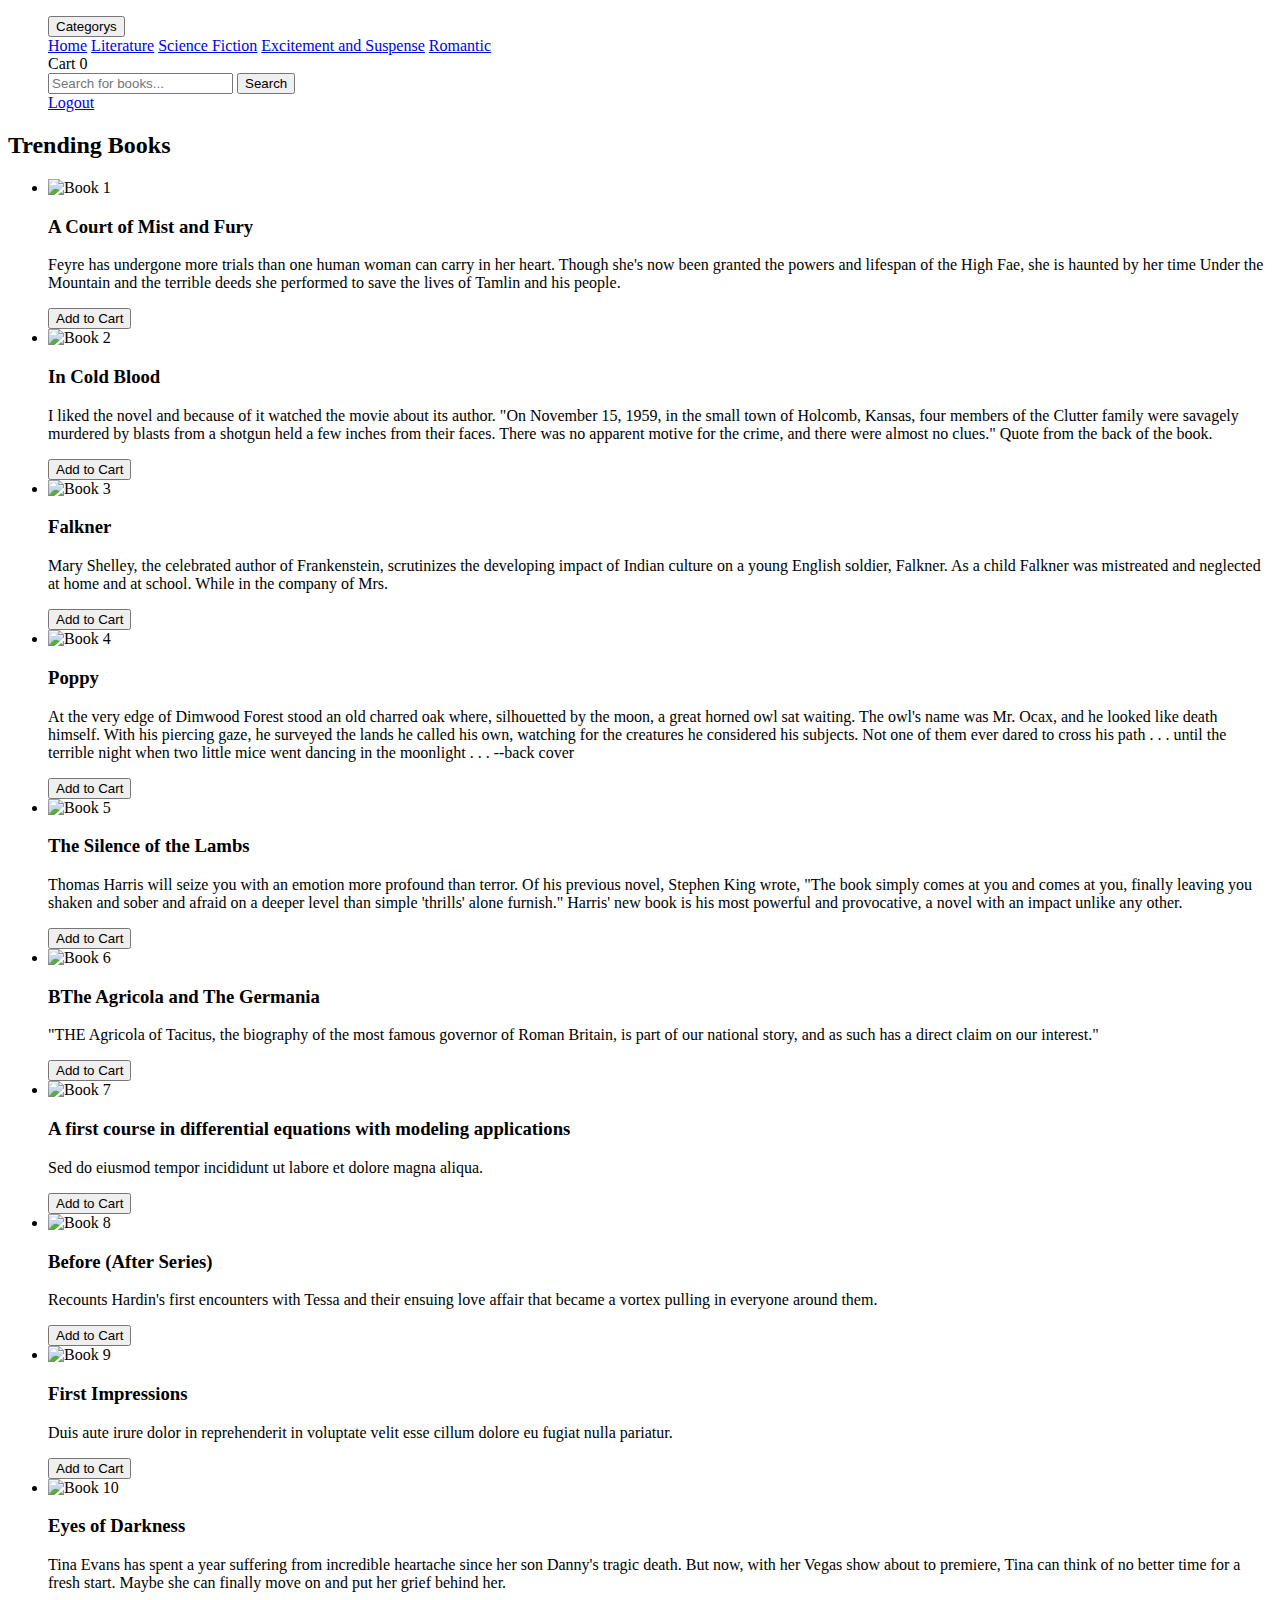
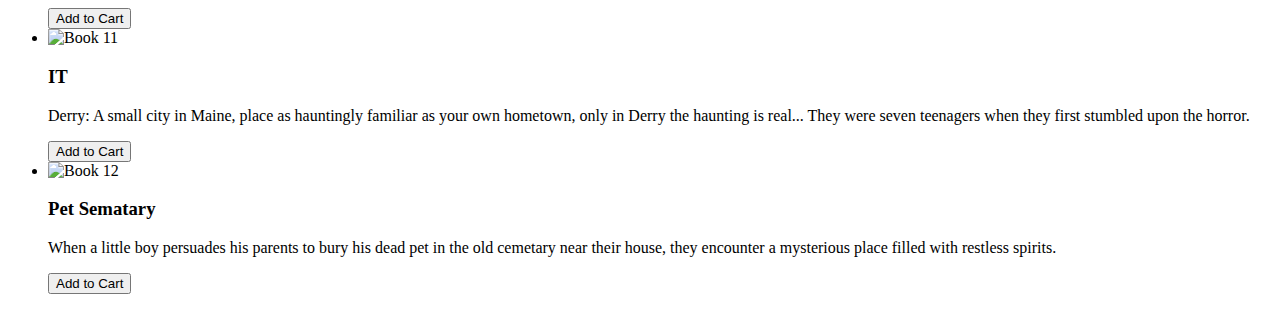
==== index.html @ 01018da8 "Rename README.md to index.html" ====
<!DOCTYPE html>
<html>
<head>
	<title>Library Website</title>
	

	<link rel="stylesheet" href="internet.css">
    <link rel="Website icon" type="png"
    href="file:Internete/image/.jpg">
  </head>
<body>
	<header>
		<nav>
            <ul>
            <div class="dropdown">
                <button class="k"><a>Categorys</a></button>
                  <div class="dropdown-options">
                    	<a href="Internete/Form/index.html">Home</a>
                        <a href="file:Internete/Form/Literature.html">Literature</a>
                        <a href="file:Internete/Form/Science%20Fiction.html">Science Fiction</a>
                        <a href="file:Internete/Form/Excitement%20and%20Suspense.html">Excitement and Suspense</a>
                        <a href="file:Internete/Form/Romantic.html">Romantic</a>
                  </div>
             </div>
                <div class="cart">
                    <a onclick="redirectme('LargeCart.html')">Cart</a>
                    <span id="items" class="cart-items">0</span>
                </div>  
                <div class="search">
                    <form>
                        <input id="searchinput" onkeyup="search1()" type="text" placeholder="Search for books...">
                        <button type="submit"><a>Search</a></button>
                    </form>
                </div>
                <div  class="signup">
                    <a href="login.html"> Logout </a>
                  </div>
            </ul>
		</nav>
	</header>
	<main>
		<section data-category="literature">
			<h2>Trending Books</h2>
			<ul>
				<li>
					<img src="1.jpg" alt="Book 1">
					<h3>A Court of Mist and Fury</h3>
					<p>Feyre has undergone more trials than one human woman can carry in her heart. Though she's now been granted the powers and lifespan of the High Fae, she is haunted by her time Under the Mountain and the terrible deeds she performed to save the lives of Tamlin and his people.</p>
					<button onclick="cartplus()">Add to Cart</button>
				</li>
				<li>
					<img src="2.jpg" alt="Book 2">
					<h3>In Cold Blood </h3>
					<p>I liked the novel and because of it watched the movie about its author.
                        "On November 15, 1959, in the small town of Holcomb, Kansas, four members of the Clutter family were savagely murdered by blasts from a shotgun held a few inches from their faces. There was no apparent motive for the crime, and there were almost no clues."
                        Quote from the back of the book.</p>
					<button onclick="cartplus()">Add to Cart</button>
				</li>
				<li>
					<img src="3.jpg" alt="Book 3">
					<h3>Falkner</h3>
					<p>Mary Shelley, the celebrated author of Frankenstein, scrutinizes the developing impact of Indian culture on a young English soldier, Falkner. As a child Falkner was mistreated 
                        and neglected at home and at school. While in the company of Mrs.</p>
					<button onclick="cartplus()">Add to Cart</button>
				</li>
                <li>
					<img src="4.jpg" alt="Book 4">
					<h3>Poppy</h3>
					<p>At the very edge of Dimwood Forest stood an old charred oak where, silhouetted by the moon, a great horned owl sat waiting. The owl's name was Mr. Ocax, and he looked like death himself. With his piercing gaze, he surveyed the lands he called his own, watching for the creatures he considered his subjects. Not one of them ever dared to cross his path . . . until the terrible night when two little mice went dancing in the moonlight . . .
                        --back cover</p>
					<button onclick="cartplus()">Add to Cart</button>
				</li>
				<li>
					<img src="5.jpg" alt="Book 5">
					<h3>The Silence of the Lambs</h3>
					<p>Thomas Harris will seize you with an emotion more profound than terror.
                        Of his previous novel, Stephen King wrote, "The book simply comes at you and comes at you, finally leaving you shaken and sober and afraid on a deeper level than simple 'thrills' alone furnish." Harris' new book is his most powerful and provocative, a novel with an impact unlike any other.</p>
					<button onclick="cartplus()">Add to Cart</button>
				</li>
				<li>
					
					<img src="6.jpg" alt="Book 6">
					<h3>BThe Agricola and The Germania </h3>
					<p>"THE Agricola of Tacitus, the biography of the most famous governor of Roman Britain, is part of our national story, and as such has a direct claim on our interest."</p>
					<button onclick="cartplus()">Add to Cart</button>
				</li>
				<li>
					<img src="7.jpg" alt="Book 7">
					<h3>A first course in differential equations with modeling applications</h3>
					<p>Sed do eiusmod tempor incididunt ut labore et dolore magna aliqua.</p>
					<button onclick="cartplus()">Add to Cart</button>
				</li>
				<li>
					<img src="8.jpg" alt="Book 8">
					<h3>Before (After Series)</h3>
					<p>Recounts Hardin's first encounters with Tessa and their ensuing love affair that became a vortex pulling in everyone around them.</p>
					<button onclick="cartplus()">Add to Cart</button>
				</li>
				<li>
					<img src="/9.jpg" alt="Book 9">
					<h3>First Impressions</h3>
					<p>Duis aute irure dolor in reprehenderit in voluptate velit esse cillum dolore eu fugiat nulla pariatur.</p>
					<button onclick="cartplus()">Add to Cart</button>
				</li>
				<li>
					<img src="10.jpg" alt="Book 10">
					<h3>Eyes of Darkness</h3>
					<p>Tina Evans has spent a year suffering from incredible heartache since her son Danny's tragic death. But now, with her Vegas show about to premiere, Tina can think of no better time for a 
                        fresh start. Maybe she can finally move on and put her grief behind her.</p>
					<button onclick="cartplus()">Add to Cart</button>
				</li>
				<li>
					<img src="11.jpg" alt="Book 11">
					<h3>IT</h3>
					<p>Derry: A small city in Maine, place as hauntingly familiar as your own hometown, only in Derry the haunting is real...
                        They were seven teenagers when they first stumbled upon the horror.</p>
					<button onclick="cartplus()">Add to Cart</button>
				</li>
				<li>
					<img src="12.jpg" alt="Book 12">
					<h3>Pet Sematary</h3>
					<p>When a little boy persuades his parents to bury his dead pet in the old cemetary near their 
                        house, they encounter a mysterious place filled with restless spirits.</p>
					<button onclick="cartplus()">Add to Cart</button>
				</li>
			</ul>
		</section>
	</main>
	<script src="internet.js"></script>
	

</body>
</html>
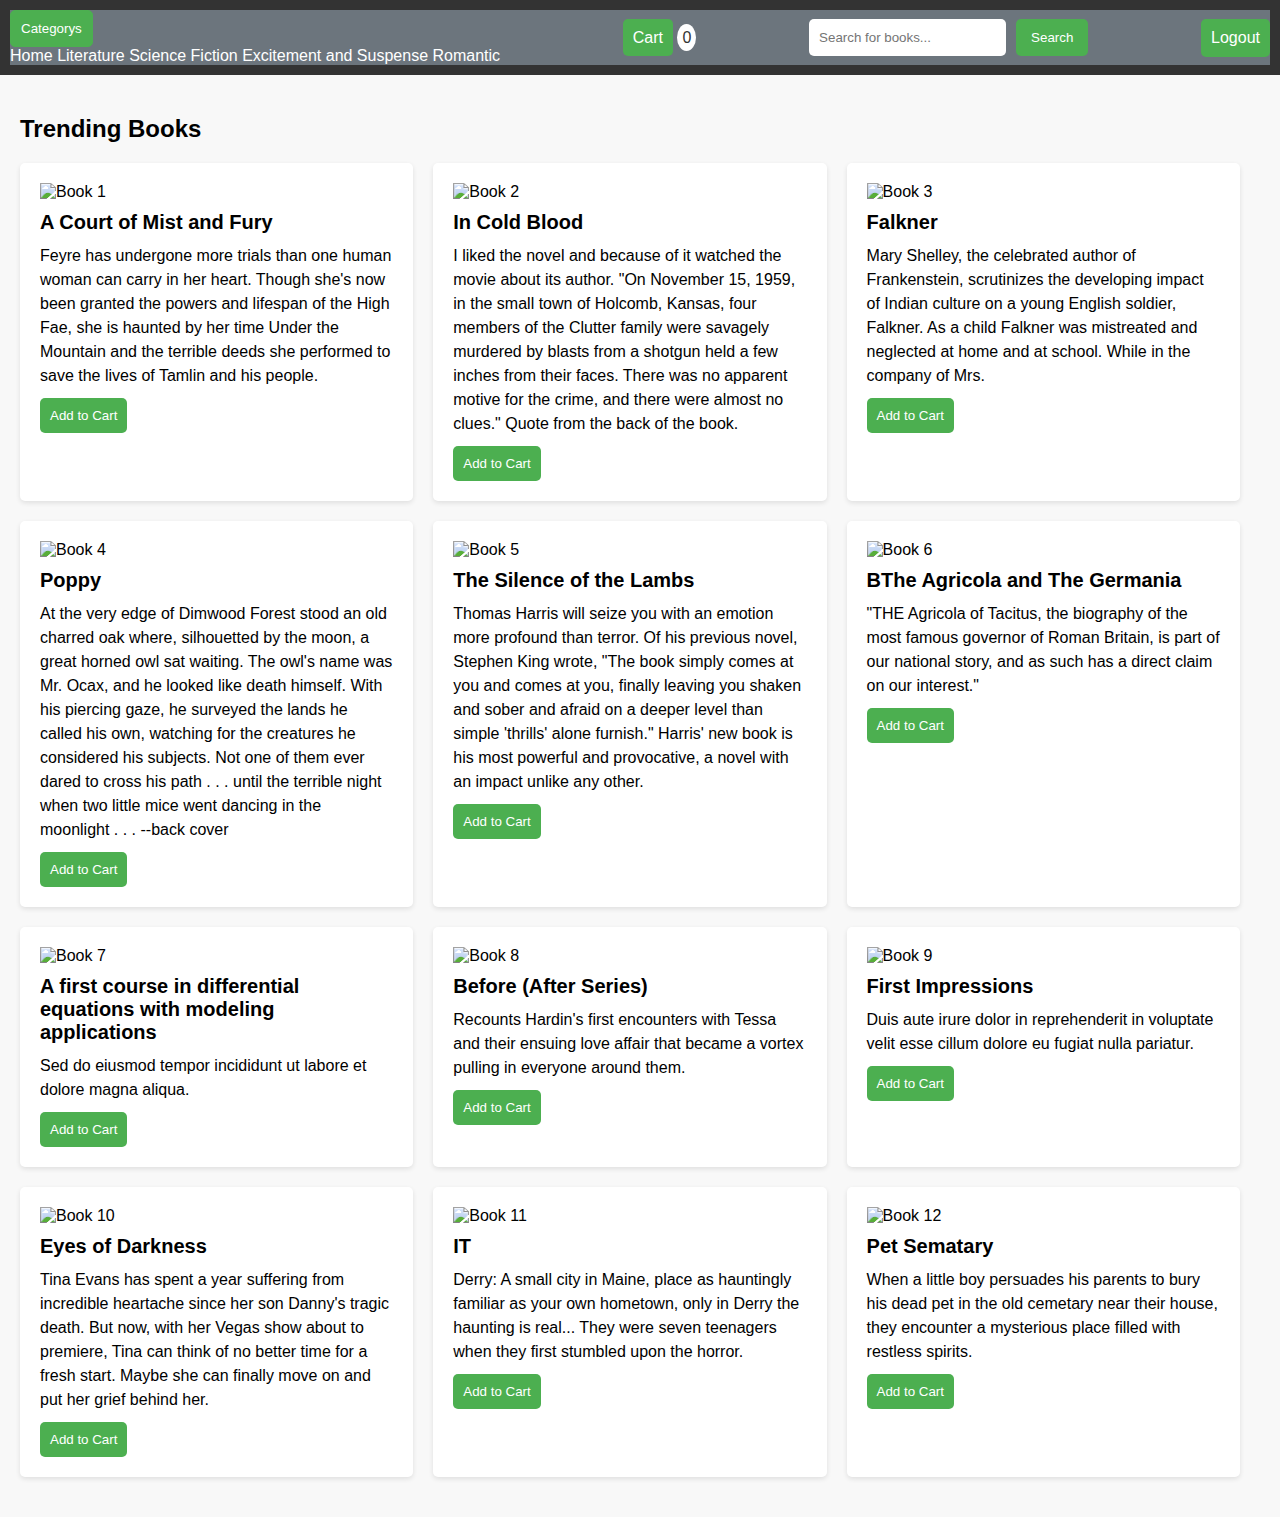
==== commit 59a6aada: "Update index.html" ====
--- a/index.html
+++ b/index.html
@@ -4,7 +4,7 @@
 	<title>Library Website</title>
 	
 
-	<link rel="stylesheet" href="internet.css">
+	<link rel="stylesheet" href="Internete/Form/internet.css">
     <link rel="Website icon" type="png"
     href="file:Internete/image/.jpg">
   </head>
@@ -15,8 +15,8 @@
             <div class="dropdown">
                 <button class="k"><a>Categorys</a></button>
                   <div class="dropdown-options">
-                    	<a href="Internete/Form/index.html">Home</a>
-                        <a href="file:Internete/Form/Literature.html">Literature</a>
+                    	<a href="index.html">Home</a>
+                       <a href="Internete/Form/Literature.html">Literature</a>
                         <a href="file:Internete/Form/Science%20Fiction.html">Science Fiction</a>
                         <a href="file:Internete/Form/Excitement%20and%20Suspense.html">Excitement and Suspense</a>
                         <a href="file:Internete/Form/Romantic.html">Romantic</a>
--- a/Internete/Form/internet.css
+++ b/Internete/Form/internet.css
@@ -0,0 +1,178 @@
+body {
+    background-color: #f8f8f8;
+    font-family: Arial, sans-serif;
+    margin: 0;
+}
+
+header {
+    background-color: #333;
+    color: #fff;
+    padding: 10px;
+}
+
+h1 {
+    margin: 0;
+}
+
+nav ul {
+    display: flex;
+    list-style: none;
+    margin: 0;
+    padding: 0;
+    justify-content: space-between;
+    align-items: center;
+    background-color: #6c757d;
+}
+
+nav ul li:first-child {
+    margin-right: auto;
+    margin-left: 10px;
+}
+
+nav ul li {
+    margin-right: 10px;
+}
+
+nav a {
+    color: #fff;
+    text-decoration: none;
+    cursor: pointer;
+}
+
+nav a:hover {
+    text-decoration: underline;
+}
+
+.search {
+    margin-left: 10px;
+}
+
+.search form {
+    display: flex;
+}
+
+.search input[type="text"] {
+    padding: 10px;
+    border: none;
+    border-radius: 5px;
+    flex-grow: 1;
+}
+
+.search button {
+    padding: 11px 15px;
+    background-color: #4CAF50;
+    color: #fff;
+    border: none;
+    border-radius: 5px;
+    margin-left: 10px;
+    cursor: pointer;
+}
+
+.logout {
+    margin-left: 10px;
+}
+
+.k{
+    padding: 10px;
+    background-color: #4CAF50;
+    color: #ffffff;
+    text-decoration: none;
+    border-radius: 5px;
+    border: solid 1px #4CAF50;
+}
+
+.signup {
+    margin-left: 10px;
+    padding: 10px;
+    background-color: #4CAF50;
+    color: #fff;
+    text-decoration: none;
+    border-radius: 5px;
+}
+
+.cart {
+    margin-left: 10px;
+}
+
+.cart a {
+    cursor: pointer;
+    padding: 10px;
+    background-color: #4CAF50;
+    color: #fff;
+    text-decoration: none;
+    border-radius: 5px;
+    margin-left: 10px;
+}
+
+.cart-items {
+    background-color: #fff;
+    color: #333;
+    padding: 5px;
+    border-radius: 50%;
+}
+
+main {
+    padding: 20px;
+}
+
+section {
+    display: none;
+}
+
+section:first-child {
+    display: block;
+}
+
+section ul {
+    list-style: none;
+    padding: 0;
+    margin: 0;
+    display: flex;
+    flex-wrap: wrap;
+}
+
+section li {
+    flex-basis: calc(33.33% - 20px);
+    margin-right: 20px;
+    margin-bottom: 20px;
+    background-color: #fff;
+    padding: 20px;
+    box-sizing: border-box;
+    border-radius: 5px;
+    box-shadow: 0 2px 5px rgba(0, 0, 0, 0.1);
+}
+
+section li:last-child {
+    margin-right: 0;
+}
+
+section li img {
+    display: block;
+    margin: 0 auto 10px;
+    max-width: 100%;
+    max-height: 200px;
+}
+
+section li h3 {
+    margin: 0;
+    font-size: 20px;
+}
+
+section li p {
+    margin: 10px 0;
+    font-size: 16px;
+    line-height: 1.5;
+}
+
+section li button {
+    padding: 10px;
+    background-color: #4CAF50;
+    color: #fff;
+    border: none;
+    border-radius: 5px;
+    cursor: pointer;
+}
+
+.hidden {
+    display: none;
+}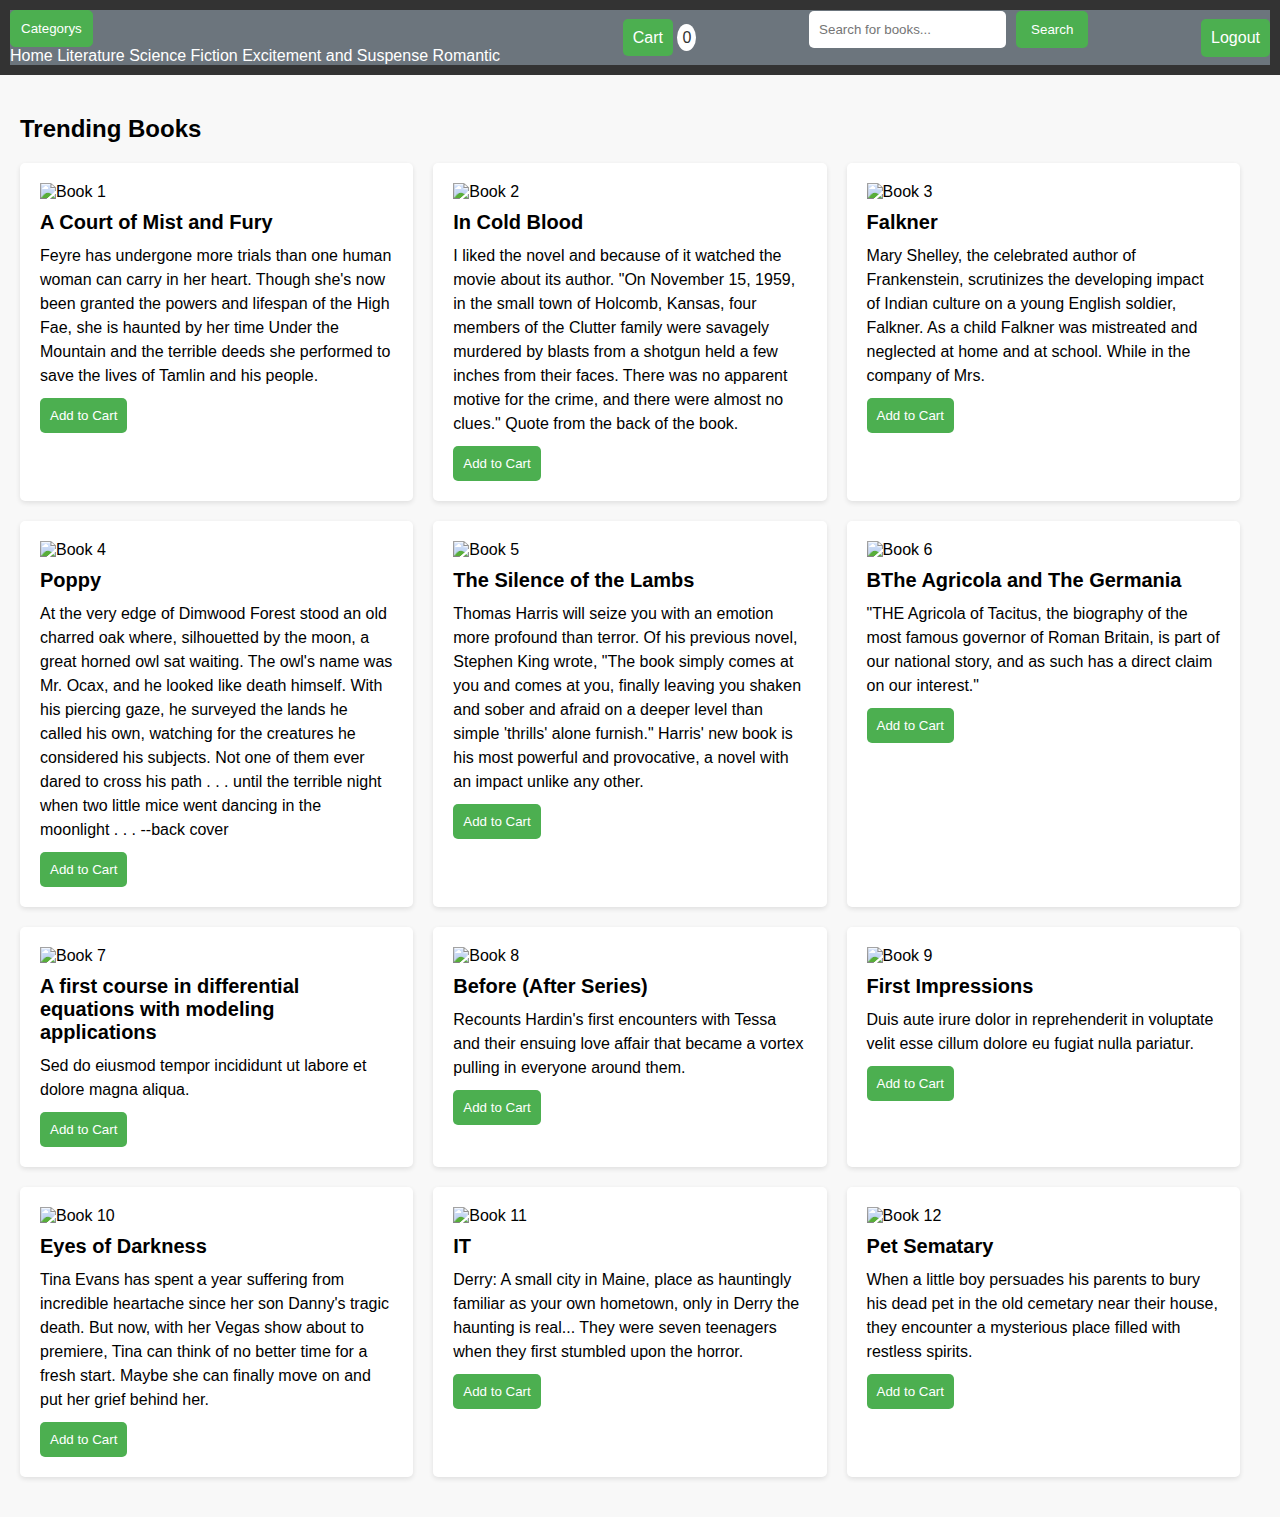
==== commit 75ac6211: "Update index.html" ====
--- a/index.html
+++ b/index.html
@@ -1,10 +1,10 @@
-<!DOCTYPE html>
+
 <html>
 <head>
 	<title>Library Website</title>
 	
 
-	<link rel="stylesheet" href="Internete/Form/internet.css">
+	<link rel="stylesheet" href="internet.css">
     <link rel="Website icon" type="png"
     href="file:Internete/image/.jpg">
   </head>
--- a/internet.css
+++ b/internet.css
@@ -0,0 +1,178 @@
+body {
+    background-color: #f8f8f8;
+    font-family: Arial, sans-serif;
+    margin: 0;
+}
+
+header {
+    background-color: #333;
+    color: #fff;
+    padding: 10px;
+}
+
+h1 {
+    margin: 0;
+}
+
+nav ul {
+    display: flex;
+    list-style: none;
+    margin: 0;
+    padding: 0;
+    justify-content: space-between;
+    align-items: center;
+    background-color: #6c757d;
+}
+
+nav ul li:first-child {
+    margin-right: auto;
+    margin-left: 10px;
+}
+
+nav ul li {
+    margin-right: 10px;
+}
+
+nav a {
+    color: #fff;
+    text-decoration: none;
+    cursor: pointer;
+}
+
+nav a:hover {
+    text-decoration: underline;
+}
+
+.search {
+    margin-left: 10px;
+}
+
+.search form {
+    display: flex;
+}
+
+.search input[type="text"] {
+    padding: 10px;
+    border: none;
+    border-radius: 5px;
+    flex-grow: 1;
+}
+
+.search button {
+    padding: 11px 15px;
+    background-color: #4CAF50;
+    color: #fff;
+    border: none;
+    border-radius: 5px;
+    margin-left: 10px;
+    cursor: pointer;
+}
+
+.logout {
+    margin-left: 10px;
+}
+
+.k{
+    padding: 10px;
+    background-color: #4CAF50;
+    color: #ffffff;
+    text-decoration: none;
+    border-radius: 5px;
+    border: solid 1px #4CAF50;
+}
+
+.signup {
+    margin-left: 10px;
+    padding: 10px;
+    background-color: #4CAF50;
+    color: #fff;
+    text-decoration: none;
+    border-radius: 5px;
+}
+
+.cart {
+    margin-left: 10px;
+}
+
+.cart a {
+    cursor: pointer;
+    padding: 10px;
+    background-color: #4CAF50;
+    color: #fff;
+    text-decoration: none;
+    border-radius: 5px;
+    margin-left: 10px;
+}
+
+.cart-items {
+    background-color: #fff;
+    color: #333;
+    padding: 5px;
+    border-radius: 50%;
+}
+
+main {
+    padding: 20px;
+}
+
+section {
+    display: none;
+}
+
+section:first-child {
+    display: block;
+}
+
+section ul {
+    list-style: none;
+    padding: 0;
+    margin: 0;
+    display: flex;
+    flex-wrap: wrap;
+}
+
+section li {
+    flex-basis: calc(33.33% - 20px);
+    margin-right: 20px;
+    margin-bottom: 20px;
+    background-color: #fff;
+    padding: 20px;
+    box-sizing: border-box;
+    border-radius: 5px;
+    box-shadow: 0 2px 5px rgba(0, 0, 0, 0.1);
+}
+
+section li:last-child {
+    margin-right: 0;
+}
+
+section li img {
+    display: block;
+    margin: 0 auto 10px;
+    max-width: 100%;
+    max-height: 200px;
+}
+
+section li h3 {
+    margin: 0;
+    font-size: 20px;
+}
+
+section li p {
+    margin: 10px 0;
+    font-size: 16px;
+    line-height: 1.5;
+}
+
+section li button {
+    padding: 10px;
+    background-color: #4CAF50;
+    color: #fff;
+    border: none;
+    border-radius: 5px;
+    cursor: pointer;
+}
+
+.hidden {
+    display: none;
+}
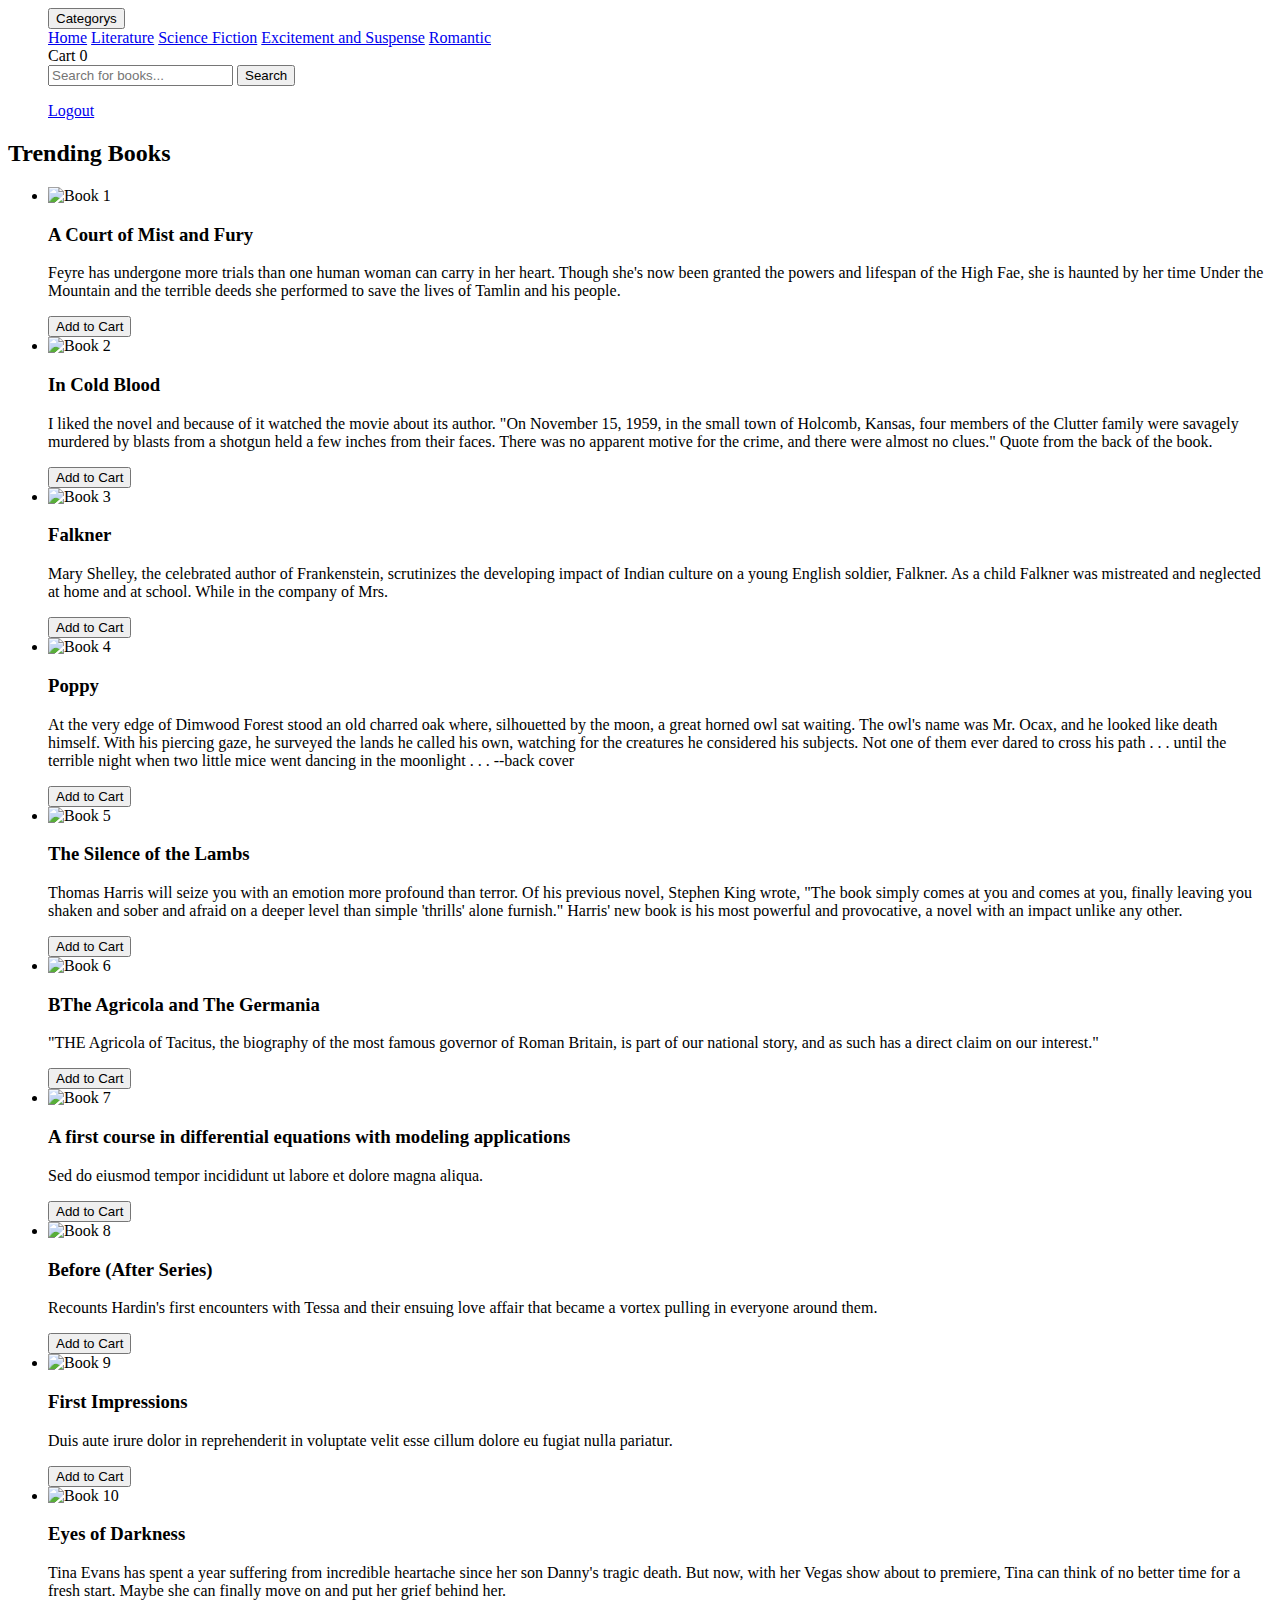
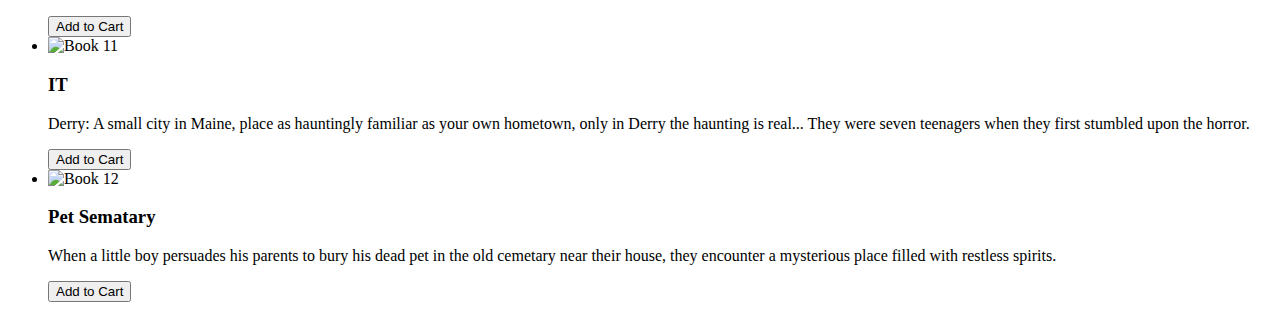
==== commit 8c91c067: "Update index.html" ====
--- a/index.html
+++ b/index.html
@@ -4,7 +4,7 @@
 	<title>Library Website</title>
 	
 
-	<link rel="stylesheet" href="internet.css">
+	<link rel="stylesheet" href="https://<Midokh987>.github.io/internet.css">
     <link rel="Website icon" type="png"
     href="file:Internete/image/.jpg">
   </head>
